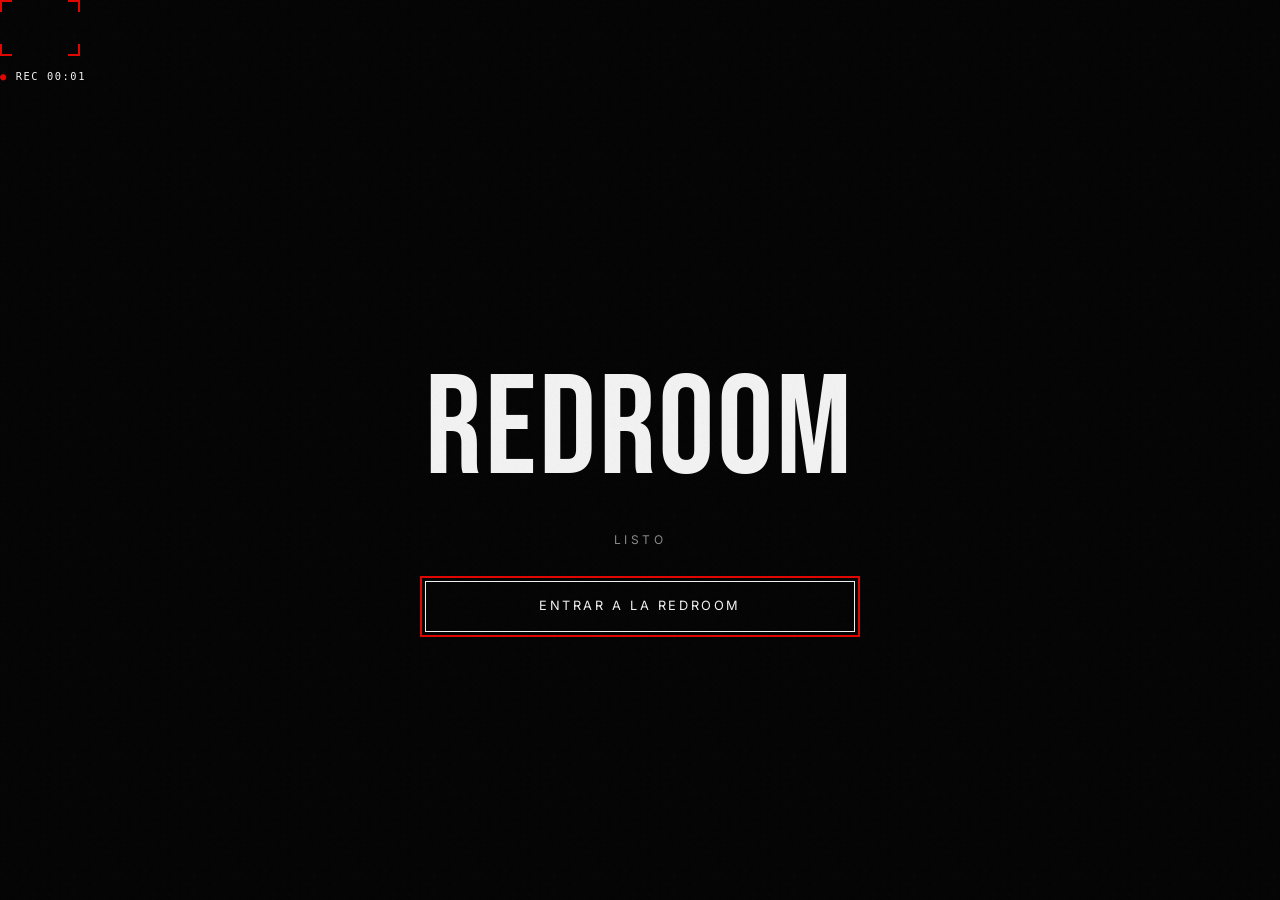
==== index.html @ 3c48f7ea "Add files via upload" ====
<!doctype html><html lang="es"><head><meta charset="utf-8"><meta name="viewport" content="width=device-width,initial-scale=1"><title>REDROOM — Productora audiovisual | Talca · Maule · Valparaíso</title><meta name="description" content="Redroom es una productora audiovisual de cine, videoclips y video comercial en Talca, el Maule y Valparaíso. Entra a la sala."><meta property="og:title" content="REDROOM — Productora audiovisual | Talca · Maule · Valparaíso"><meta property="og:description" content="Redroom es una productora audiovisual de cine, videoclips y video comercial en Talca, el Maule y Valparaíso. Entra a la sala."><meta property="og:type" content="website"><link rel="icon" href="data:image/svg+xml,%3Csvg xmlns=%27http://www.w3.org/2000/svg%27 viewBox=%270 0 10 10%27%3E%3Ccircle cx=%275%27 cy=%275%27 r=%274%27 fill=%27%23e10600%27/%3E%3C/svg%3E"><link rel="preconnect" href="https://fonts.googleapis.com"><link href="https://fonts.googleapis.com/css2?family=Bebas+Neue&family=Inter:wght@400;600&display=swap" rel="stylesheet"><link rel="stylesheet" href="css/style.css"></head><body data-page="index"><main class="hero"><div class="bar"></div><h1>REDROOM</h1><p class="tag" id="load">CARGANDO EXPERIENCIA</p><button class="btn" id="enter" hidden>ENTRAR A LA REDROOM</button></main><noscript><a href="discover.html">ENTRAR A LA REDROOM</a></noscript><script src="js/main.js"></script></body></html>
---- css/style.css ----
:root{--bg:#050505;--g1:#141414;--g2:#2a2a2a;--g3:#8a8a8a;--fg:#f2f2f2;--red:#e10600}
*{box-sizing:border-box;margin:0}html{scroll-behavior:smooth}
body{background:var(--bg);color:var(--fg);font:400 16px/1.6 'Inter',system-ui,sans-serif;overflow-x:hidden}
body:after{content:"";position:fixed;inset:0;pointer-events:none;opacity:.05;z-index:90;background-image:url("data:image/svg+xml,%3Csvg xmlns='http://www.w3.org/2000/svg' width='120' height='120'%3E%3Cfilter id='n'%3E%3CfeTurbulence baseFrequency='.9'/%3E%3C/filter%3E%3Crect width='120' height='120' filter='url(%23n)'/%3E%3C/svg%3E")}
a{color:inherit}h1,h2,h3{font-family:'Bebas Neue',Impact,sans-serif;font-weight:400;letter-spacing:.02em;line-height:.95}
h1{font-size:clamp(3rem,11vw,10rem)}h2{font-size:clamp(2rem,6vw,5rem)}
.wrap{padding:0 clamp(1rem,5vw,4rem)}main{min-height:100vh;padding:8rem 0 4rem}
.tag{font-size:.75rem;letter-spacing:.3em;color:var(--g3);text-transform:uppercase}
.red{color:var(--red)}hr.line{border:0;height:1px;background:var(--g2);margin:3rem 0;transform-origin:left}
:focus-visible{outline:2px solid var(--red);outline-offset:3px}
.btn{display:inline-block;border:1px solid var(--fg);background:none;color:var(--fg);padding:.9rem 1.6rem;font:inherit;letter-spacing:.2em;font-size:.8rem;text-transform:uppercase;cursor:pointer;text-decoration:none;transition:.3s}
.btn:hover,.btn.on{background:var(--red);border-color:var(--red)}
.top{position:fixed;top:0;left:0;right:0;display:flex;justify-content:space-between;align-items:center;padding:1.2rem clamp(1rem,5vw,4rem);z-index:60;mix-blend-mode:difference}
.top a,.top button{font-family:'Bebas Neue';font-size:1.6rem;letter-spacing:.1em;text-decoration:none;background:none;border:0;color:#fff;cursor:pointer}
.menu{position:fixed;inset:0;background:var(--bg);z-index:70;display:flex;flex-direction:column;justify-content:center;padding:0 clamp(1rem,8vw,6rem);clip-path:inset(0 0 100% 0);transition:clip-path .7s cubic-bezier(.7,0,.2,1);visibility:hidden}
.menu.open{clip-path:inset(0);visibility:visible}
.menu a{font-family:'Bebas Neue';font-size:clamp(1.8rem,5.5vh,4rem);text-decoration:none;line-height:1.15;color:var(--g3);transition:.3s}
.menu a:hover,.menu a:focus-visible{color:var(--fg);padding-left:1rem;border-left:4px solid var(--red)}
.menu .x{position:absolute;top:1.2rem;right:clamp(1rem,5vw,4rem);background:none;border:0;color:#fff;font:1.6rem 'Bebas Neue';cursor:pointer}
.rv{opacity:0;transform:translateY(40px);transition:opacity 1s,transform 1s}.rv.in{opacity:1;transform:none}
.grid{display:grid;grid-template-columns:repeat(auto-fill,minmax(min(100%,340px),1fr));gap:1.2rem;margin-top:2rem}
.card{position:relative;aspect-ratio:16/10;background:var(--g1);overflow:hidden;display:block;text-decoration:none;border:1px solid var(--g2)}
.card i{position:absolute;inset:0;background:linear-gradient(135deg,#1a1a1a,#0a0a0a);transition:transform 1.2s}
.card:hover i{transform:scale(1.06)}
.card div{position:absolute;inset:auto 0 0 0;padding:1.2rem;background:linear-gradient(transparent,#000c)}
.card b{display:block;font:1.8rem 'Bebas Neue'}.card small{color:var(--g3)}
.card:after{content:"";position:absolute;left:0;bottom:0;height:3px;width:0;background:var(--red);transition:width .5s}.card:hover:after{width:100%}
.demo{position:absolute;top:.8rem;left:.8rem;font-size:.65rem;letter-spacing:.2em;border:1px solid var(--g3);padding:.1rem .5rem;color:var(--g3)}
.chips{display:flex;flex-wrap:wrap;gap:.6rem;margin:1.5rem 0}
.hero{min-height:100vh;display:grid;place-content:center;text-align:center;gap:2rem;position:relative}
#enter{cursor:pointer}.hero .bar{width:1px;height:0;background:var(--red);margin:auto;transition:height 1.2s}
.hero.go .bar{height:100vh;position:fixed;left:50%;top:0}
.opt{display:grid;grid-template-columns:repeat(auto-fit,minmax(150px,1fr));gap:.8rem;margin:1.5rem 0}
form{display:grid;gap:1rem;max-width:620px;margin-top:2rem}label{font-size:.75rem;letter-spacing:.2em;color:var(--g3)}
input,textarea,select{width:100%;background:var(--g1);border:1px solid var(--g2);color:var(--fg);padding:.9rem;font:inherit}
pre.sum{background:var(--g1);border:1px solid var(--g2);padding:1rem;white-space:pre-wrap;font:.85rem monospace}
.map{position:relative;aspect-ratio:440/400;width:100%;max-width:640px;border:1px solid var(--g2)}.map svg{position:absolute;inset:0;width:100%;height:100%}
.dot{position:absolute;width:18px;height:18px;margin:-9px;border-radius:50%;background:var(--red);border:0;cursor:pointer;animation:p 2.4s infinite}
.dot span{position:absolute;left:24px;top:-2px;font-size:.7rem;letter-spacing:.15em;white-space:nowrap}
@keyframes p{50%{box-shadow:0 0 0 10px #e1060022}}
.two{display:grid;grid-template-columns:repeat(auto-fit,minmax(280px,1fr));gap:3rem;align-items:start}
.exp .top,.exp .rb-hint{display:none}.exp main{padding-top:2rem}
.rbtn{position:fixed;right:1.2rem;bottom:1.2rem;width:44px;height:44px;border-radius:50%;background:var(--red);border:0;z-index:65;cursor:pointer}
.stage{position:fixed;inset:0;background:#000;z-index:80;display:none;place-content:center;text-align:center}.stage.on{display:grid}
@media(max-width:700px){main{padding-top:6rem}}
@media(prefers-reduced-motion:reduce){*{transition:none!important;animation:none!important}.rv{opacity:1;transform:none}html{scroll-behavior:auto}}
.dot.on{background:#fff;box-shadow:0 0 0 6px var(--red)}.dot span{pointer-events:none}
.vf{position:fixed;left:0;top:0;width:80px;height:56px;z-index:95;pointer-events:none;transition:width .25s,height .25s,transform .08s linear}
.vf i{position:absolute;width:12px;height:12px;border:0 solid var(--red)}.vf i:nth-child(1){left:0;top:0;border-width:2px 0 0 2px}.vf i:nth-child(2){right:0;top:0;border-width:2px 2px 0 0}.vf i:nth-child(3){left:0;bottom:0;border-width:0 0 2px 2px}.vf i:nth-child(4){right:0;bottom:0;border-width:0 2px 2px 0}
.vf span{position:absolute;left:0;bottom:-1.6rem;font:.65rem monospace;letter-spacing:.15em;white-space:nowrap;color:var(--fg)}.vf em{color:var(--red);font-style:normal}.vf.lock{transition:all .25s}
.slate{max-width:560px;border:2px solid var(--fg);margin:1.5rem 0;background:var(--g1)}.slate .clap{height:44px;background:repeating-linear-gradient(115deg,var(--fg) 0 28px,var(--bg) 28px 56px);border-bottom:2px solid var(--fg);transform-origin:left bottom;animation:clap 1s .3s cubic-bezier(.3,1.6,.5,1) both}
.sg{display:grid;grid-template-columns:1fr 1fr}.sg div{padding:.8rem 1rem;border:1px solid var(--g2)}.sg small{display:block;font-size:.6rem;letter-spacing:.25em;color:var(--red)}.sg b{font:1.6rem 'Bebas Neue';letter-spacing:.05em}
@keyframes clap{from{transform:rotate(-24deg)}to{transform:none}}
@media(pointer:coarse){.vf{display:none}}
.net{display:block;width:100%;background:#050505;border:1px solid var(--g2);cursor:pointer;margin-top:1rem;touch-action:manipulation}#stats p{font:1rem 'Bebas Neue';letter-spacing:.1em;margin:0}#stats b{font-size:1.6rem;margin-right:.4rem}#nlist .btn{padding:.5rem .8rem;font-size:.65rem}
/* ---- Portadas de YouTube, reproductor y ficha ---- */
.card i img{position:absolute;inset:0;width:100%;height:100%;object-fit:cover;filter:grayscale(.55) brightness(.75);transition:filter .6s}
.card:hover i img,.card:focus-visible i img{filter:none}
.card .demo{z-index:2;background:#000a;color:var(--fg);border-color:var(--g2)}
.card div{z-index:2}.card b{font-size:1.5rem;line-height:1.05;display:-webkit-box;-webkit-line-clamp:2;-webkit-box-orient:vertical;overflow:hidden}
.card small{display:block;margin-top:.3rem;font-size:.7rem;letter-spacing:.15em;text-transform:uppercase}
.play{position:absolute;top:50%;left:50%;width:64px;height:64px;margin:-32px;border-radius:50%;background:var(--red);z-index:2;opacity:0;transform:scale(.7);transition:.4s}
.play:after{content:"";position:absolute;left:26px;top:20px;border:12px solid transparent;border-left:18px solid #fff;border-right:0}
.card:hover .play,.card:focus-visible .play{opacity:1;transform:none}
.player{position:fixed;inset:0;z-index:85;background:var(--bg);display:none;place-items:start center;padding:clamp(1rem,4vw,3rem);overflow-y:auto;overscroll-behavior:contain}.player.on{display:grid}
.pbox{width:min(1100px,100%);border-top:3px solid var(--red);padding-top:1rem}
.ptop{display:flex;justify-content:space-between;align-items:center;gap:1rem}
.ptop .x{background:none;border:0;color:#fff;font:1.6rem 'Bebas Neue';letter-spacing:.1em;cursor:pointer}.ptop .x:hover{color:var(--red)}
.pbox h2{font-size:clamp(1.6rem,4vw,3rem);margin:.4rem 0 1rem}
.pframe{position:relative;aspect-ratio:16/9;background:var(--g1);border:1px solid var(--g2)}.pframe iframe{position:absolute;inset:0;width:100%;height:100%;border:0}
.pact{display:flex;flex-wrap:wrap;gap:.6rem;margin-top:1rem}
.ptitle{font-size:clamp(2.4rem,7vw,6rem)}
.pnav{display:grid;grid-template-columns:1fr 1fr;gap:2rem}.pnav a{text-decoration:none}.pnav b{display:block;font:1.4rem 'Bebas Neue';line-height:1.1}.pnav a:hover b{color:var(--red)}
.stage .sbg{position:absolute;inset:0;width:100%;height:100%;object-fit:cover;opacity:.3;filter:grayscale(1)}.stage .sin{position:relative;padding:1rem}.stage h1{font-size:clamp(2.4rem,8vw,7rem)}
.ficha{display:grid;grid-template-columns:repeat(auto-fill,minmax(min(100%,260px),1fr));gap:0;margin:1rem 0 2rem;border-top:1px solid var(--g2)}
.ficha div{padding:.8rem 1rem .8rem 0;border-bottom:1px solid var(--g2)}.ficha dt{font-size:.6rem;letter-spacing:.25em;color:var(--red);text-transform:uppercase}.ficha dd{margin:0;font-size:.95rem}
.pbox .pdesc{margin-top:1.2rem;max-width:760px}.pbox .ficha{margin-bottom:1rem}
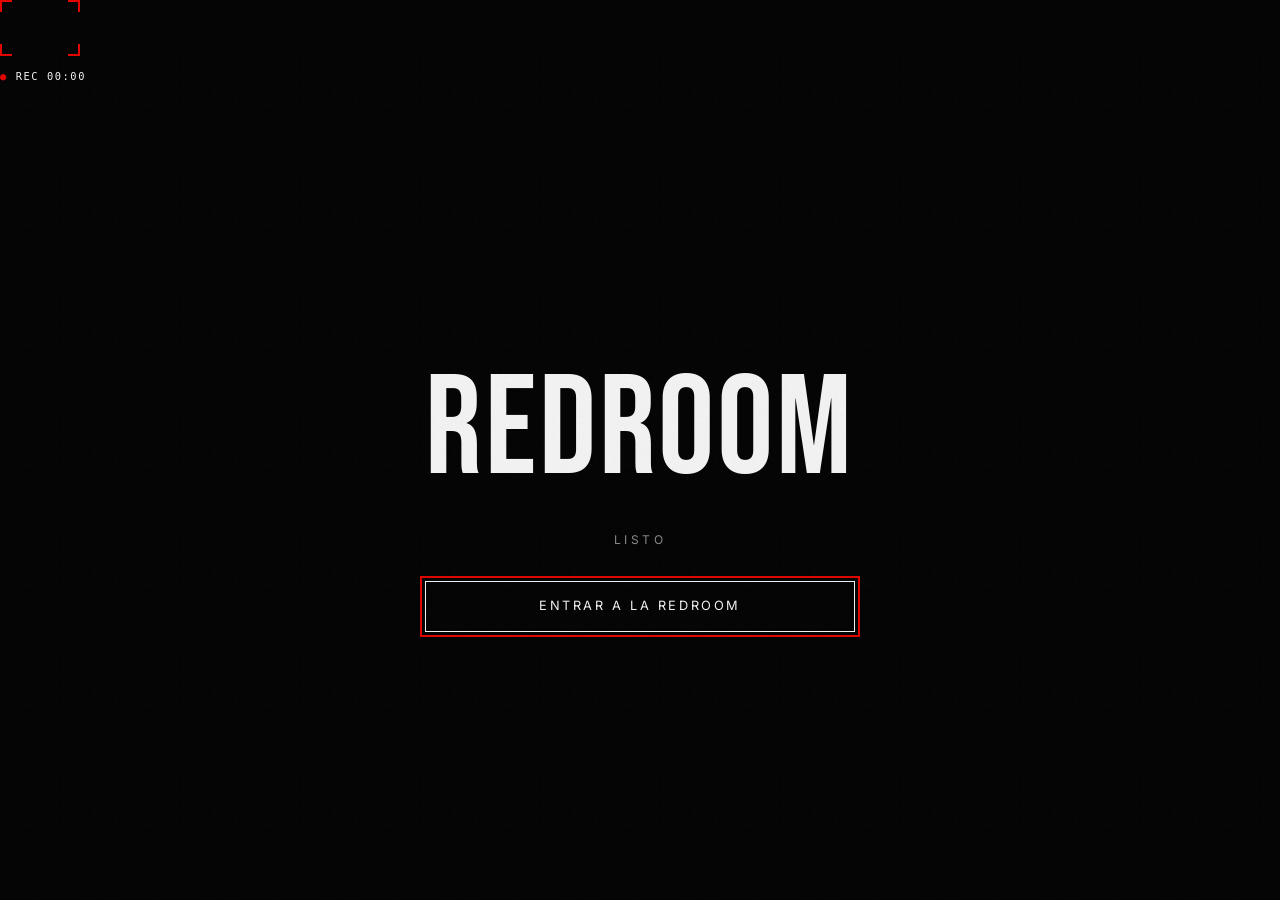
==== commit 5503377d: "Agrega panel de administración /admin y separa el contenido - Todo el contenido editable (textos, po" ====
--- a/index.html
+++ b/index.html
@@ -1 +1 @@
-<!doctype html><html lang="es"><head><meta charset="utf-8"><meta name="viewport" content="width=device-width,initial-scale=1"><title>REDROOM — Productora audiovisual | Talca · Maule · Valparaíso</title><meta name="description" content="Redroom es una productora audiovisual de cine, videoclips y video comercial en Talca, el Maule y Valparaíso. Entra a la sala."><meta property="og:title" content="REDROOM — Productora audiovisual | Talca · Maule · Valparaíso"><meta property="og:description" content="Redroom es una productora audiovisual de cine, videoclips y video comercial en Talca, el Maule y Valparaíso. Entra a la sala."><meta property="og:type" content="website"><link rel="icon" href="data:image/svg+xml,%3Csvg xmlns=%27http://www.w3.org/2000/svg%27 viewBox=%270 0 10 10%27%3E%3Ccircle cx=%275%27 cy=%275%27 r=%274%27 fill=%27%23e10600%27/%3E%3C/svg%3E"><link rel="preconnect" href="https://fonts.googleapis.com"><link href="https://fonts.googleapis.com/css2?family=Bebas+Neue&family=Inter:wght@400;600&display=swap" rel="stylesheet"><link rel="stylesheet" href="css/style.css"></head><body data-page="index"><main class="hero"><div class="bar"></div><h1>REDROOM</h1><p class="tag" id="load">CARGANDO EXPERIENCIA</p><button class="btn" id="enter" hidden>ENTRAR A LA REDROOM</button></main><noscript><a href="discover.html">ENTRAR A LA REDROOM</a></noscript><script src="js/main.js"></script></body></html>+<!doctype html><html lang="es"><head><meta charset="utf-8"><meta name="viewport" content="width=device-width,initial-scale=1"><title>REDROOM — Productora audiovisual | Talca · Maule · Valparaíso</title><meta name="description" content="Redroom es una productora audiovisual de cine, videoclips y video comercial en Talca, el Maule y Valparaíso. Entra a la sala."><meta property="og:title" content="REDROOM — Productora audiovisual | Talca · Maule · Valparaíso"><meta property="og:description" content="Redroom es una productora audiovisual de cine, videoclips y video comercial en Talca, el Maule y Valparaíso. Entra a la sala."><meta property="og:type" content="website"><link rel="icon" href="data:image/svg+xml,%3Csvg xmlns=%27http://www.w3.org/2000/svg%27 viewBox=%270 0 10 10%27%3E%3Ccircle cx=%275%27 cy=%275%27 r=%274%27 fill=%27%23e10600%27/%3E%3C/svg%3E"><link rel="preconnect" href="https://fonts.googleapis.com"><link href="https://fonts.googleapis.com/css2?family=Bebas+Neue&family=Inter:wght@400;600&display=swap" rel="stylesheet"><link rel="stylesheet" href="css/style.css"></head><body data-page="index"><main class="hero"><div class="bar"></div><h1>REDROOM</h1><p class="tag" id="load">CARGANDO EXPERIENCIA</p><button class="btn" id="enter" hidden>ENTRAR A LA REDROOM</button></main><noscript><a href="discover.html">ENTRAR A LA REDROOM</a></noscript><script src="data/contenido.js"></script><script src="js/main.js"></script></body></html>
--- a/css/style.css
+++ b/css/style.css
@@ -1,8 +1,8 @@
-:root{--bg:#050505;--g1:#141414;--g2:#2a2a2a;--g3:#8a8a8a;--fg:#f2f2f2;--red:#e10600}
+:root{--ft:var(--ft);--fb:'Inter';--bg:#050505;--g1:#141414;--g2:#2a2a2a;--g3:#8a8a8a;--fg:#f2f2f2;--red:#e10600}
 *{box-sizing:border-box;margin:0}html{scroll-behavior:smooth}
-body{background:var(--bg);color:var(--fg);font:400 16px/1.6 'Inter',system-ui,sans-serif;overflow-x:hidden}
+body{background:var(--bg);color:var(--fg);font:400 16px/1.6 var(--fb),system-ui,sans-serif;overflow-x:hidden}
 body:after{content:"";position:fixed;inset:0;pointer-events:none;opacity:.05;z-index:90;background-image:url("data:image/svg+xml,%3Csvg xmlns='http://www.w3.org/2000/svg' width='120' height='120'%3E%3Cfilter id='n'%3E%3CfeTurbulence baseFrequency='.9'/%3E%3C/filter%3E%3Crect width='120' height='120' filter='url(%23n)'/%3E%3C/svg%3E")}
-a{color:inherit}h1,h2,h3{font-family:'Bebas Neue',Impact,sans-serif;font-weight:400;letter-spacing:.02em;line-height:.95}
+a{color:inherit}h1,h2,h3{font-family:var(--ft),Impact,sans-serif;font-weight:400;letter-spacing:.02em;line-height:.95}
 h1{font-size:clamp(3rem,11vw,10rem)}h2{font-size:clamp(2rem,6vw,5rem)}
 .wrap{padding:0 clamp(1rem,5vw,4rem)}main{min-height:100vh;padding:8rem 0 4rem}
 .tag{font-size:.75rem;letter-spacing:.3em;color:var(--g3);text-transform:uppercase}
@@ -11,19 +11,19 @@
 .btn{display:inline-block;border:1px solid var(--fg);background:none;color:var(--fg);padding:.9rem 1.6rem;font:inherit;letter-spacing:.2em;font-size:.8rem;text-transform:uppercase;cursor:pointer;text-decoration:none;transition:.3s}
 .btn:hover,.btn.on{background:var(--red);border-color:var(--red)}
 .top{position:fixed;top:0;left:0;right:0;display:flex;justify-content:space-between;align-items:center;padding:1.2rem clamp(1rem,5vw,4rem);z-index:60;mix-blend-mode:difference}
-.top a,.top button{font-family:'Bebas Neue';font-size:1.6rem;letter-spacing:.1em;text-decoration:none;background:none;border:0;color:#fff;cursor:pointer}
+.top a,.top button{font-family:var(--ft);font-size:1.6rem;letter-spacing:.1em;text-decoration:none;background:none;border:0;color:#fff;cursor:pointer}
 .menu{position:fixed;inset:0;background:var(--bg);z-index:70;display:flex;flex-direction:column;justify-content:center;padding:0 clamp(1rem,8vw,6rem);clip-path:inset(0 0 100% 0);transition:clip-path .7s cubic-bezier(.7,0,.2,1);visibility:hidden}
 .menu.open{clip-path:inset(0);visibility:visible}
-.menu a{font-family:'Bebas Neue';font-size:clamp(1.8rem,5.5vh,4rem);text-decoration:none;line-height:1.15;color:var(--g3);transition:.3s}
+.menu a{font-family:var(--ft);font-size:clamp(1.8rem,5.5vh,4rem);text-decoration:none;line-height:1.15;color:var(--g3);transition:.3s}
 .menu a:hover,.menu a:focus-visible{color:var(--fg);padding-left:1rem;border-left:4px solid var(--red)}
-.menu .x{position:absolute;top:1.2rem;right:clamp(1rem,5vw,4rem);background:none;border:0;color:#fff;font:1.6rem 'Bebas Neue';cursor:pointer}
+.menu .x{position:absolute;top:1.2rem;right:clamp(1rem,5vw,4rem);background:none;border:0;color:#fff;font:1.6rem var(--ft);cursor:pointer}
 .rv{opacity:0;transform:translateY(40px);transition:opacity 1s,transform 1s}.rv.in{opacity:1;transform:none}
 .grid{display:grid;grid-template-columns:repeat(auto-fill,minmax(min(100%,340px),1fr));gap:1.2rem;margin-top:2rem}
 .card{position:relative;aspect-ratio:16/10;background:var(--g1);overflow:hidden;display:block;text-decoration:none;border:1px solid var(--g2)}
 .card i{position:absolute;inset:0;background:linear-gradient(135deg,#1a1a1a,#0a0a0a);transition:transform 1.2s}
 .card:hover i{transform:scale(1.06)}
 .card div{position:absolute;inset:auto 0 0 0;padding:1.2rem;background:linear-gradient(transparent,#000c)}
-.card b{display:block;font:1.8rem 'Bebas Neue'}.card small{color:var(--g3)}
+.card b{display:block;font:1.8rem var(--ft)}.card small{color:var(--g3)}
 .card:after{content:"";position:absolute;left:0;bottom:0;height:3px;width:0;background:var(--red);transition:width .5s}.card:hover:after{width:100%}
 .demo{position:absolute;top:.8rem;left:.8rem;font-size:.65rem;letter-spacing:.2em;border:1px solid var(--g3);padding:.1rem .5rem;color:var(--g3)}
 .chips{display:flex;flex-wrap:wrap;gap:.6rem;margin:1.5rem 0}
@@ -49,10 +49,10 @@
 .vf i{position:absolute;width:12px;height:12px;border:0 solid var(--red)}.vf i:nth-child(1){left:0;top:0;border-width:2px 0 0 2px}.vf i:nth-child(2){right:0;top:0;border-width:2px 2px 0 0}.vf i:nth-child(3){left:0;bottom:0;border-width:0 0 2px 2px}.vf i:nth-child(4){right:0;bottom:0;border-width:0 2px 2px 0}
 .vf span{position:absolute;left:0;bottom:-1.6rem;font:.65rem monospace;letter-spacing:.15em;white-space:nowrap;color:var(--fg)}.vf em{color:var(--red);font-style:normal}.vf.lock{transition:all .25s}
 .slate{max-width:560px;border:2px solid var(--fg);margin:1.5rem 0;background:var(--g1)}.slate .clap{height:44px;background:repeating-linear-gradient(115deg,var(--fg) 0 28px,var(--bg) 28px 56px);border-bottom:2px solid var(--fg);transform-origin:left bottom;animation:clap 1s .3s cubic-bezier(.3,1.6,.5,1) both}
-.sg{display:grid;grid-template-columns:1fr 1fr}.sg div{padding:.8rem 1rem;border:1px solid var(--g2)}.sg small{display:block;font-size:.6rem;letter-spacing:.25em;color:var(--red)}.sg b{font:1.6rem 'Bebas Neue';letter-spacing:.05em}
+.sg{display:grid;grid-template-columns:1fr 1fr}.sg div{padding:.8rem 1rem;border:1px solid var(--g2)}.sg small{display:block;font-size:.6rem;letter-spacing:.25em;color:var(--red)}.sg b{font:1.6rem var(--ft);letter-spacing:.05em}
 @keyframes clap{from{transform:rotate(-24deg)}to{transform:none}}
 @media(pointer:coarse){.vf{display:none}}
-.net{display:block;width:100%;background:#050505;border:1px solid var(--g2);cursor:pointer;margin-top:1rem;touch-action:manipulation}#stats p{font:1rem 'Bebas Neue';letter-spacing:.1em;margin:0}#stats b{font-size:1.6rem;margin-right:.4rem}#nlist .btn{padding:.5rem .8rem;font-size:.65rem}
+.net{display:block;width:100%;background:#050505;border:1px solid var(--g2);cursor:pointer;margin-top:1rem;touch-action:manipulation}#stats p{font:1rem var(--ft);letter-spacing:.1em;margin:0}#stats b{font-size:1.6rem;margin-right:.4rem}#nlist .btn{padding:.5rem .8rem;font-size:.65rem}
 /* ---- Portadas de YouTube, reproductor y ficha ---- */
 .card i img{position:absolute;inset:0;width:100%;height:100%;object-fit:cover;filter:grayscale(.55) brightness(.75);transition:filter .6s}
 .card:hover i img,.card:focus-visible i img{filter:none}
@@ -65,13 +65,17 @@
 .player{position:fixed;inset:0;z-index:85;background:var(--bg);display:none;place-items:start center;padding:clamp(1rem,4vw,3rem);overflow-y:auto;overscroll-behavior:contain}.player.on{display:grid}
 .pbox{width:min(1100px,100%);border-top:3px solid var(--red);padding-top:1rem}
 .ptop{display:flex;justify-content:space-between;align-items:center;gap:1rem}
-.ptop .x{background:none;border:0;color:#fff;font:1.6rem 'Bebas Neue';letter-spacing:.1em;cursor:pointer}.ptop .x:hover{color:var(--red)}
+.ptop .x{background:none;border:0;color:#fff;font:1.6rem var(--ft);letter-spacing:.1em;cursor:pointer}.ptop .x:hover{color:var(--red)}
 .pbox h2{font-size:clamp(1.6rem,4vw,3rem);margin:.4rem 0 1rem}
 .pframe{position:relative;aspect-ratio:16/9;background:var(--g1);border:1px solid var(--g2)}.pframe iframe{position:absolute;inset:0;width:100%;height:100%;border:0}
 .pact{display:flex;flex-wrap:wrap;gap:.6rem;margin-top:1rem}
 .ptitle{font-size:clamp(2.4rem,7vw,6rem)}
-.pnav{display:grid;grid-template-columns:1fr 1fr;gap:2rem}.pnav a{text-decoration:none}.pnav b{display:block;font:1.4rem 'Bebas Neue';line-height:1.1}.pnav a:hover b{color:var(--red)}
+.pnav{display:grid;grid-template-columns:1fr 1fr;gap:2rem}.pnav a{text-decoration:none}.pnav b{display:block;font:1.4rem var(--ft);line-height:1.1}.pnav a:hover b{color:var(--red)}
 .stage .sbg{position:absolute;inset:0;width:100%;height:100%;object-fit:cover;opacity:.3;filter:grayscale(1)}.stage .sin{position:relative;padding:1rem}.stage h1{font-size:clamp(2.4rem,8vw,7rem)}
 .ficha{display:grid;grid-template-columns:repeat(auto-fill,minmax(min(100%,260px),1fr));gap:0;margin:1rem 0 2rem;border-top:1px solid var(--g2)}
 .ficha div{padding:.8rem 1rem .8rem 0;border-bottom:1px solid var(--g2)}.ficha dt{font-size:.6rem;letter-spacing:.25em;color:var(--red);text-transform:uppercase}.ficha dd{margin:0;font-size:.95rem}
 .pbox .pdesc{margin-top:1.2rem;max-width:760px}.pbox .ficha{margin-bottom:1rem}
+
+/* ---- Panel: vista previa y opciones de diseño ---- */
+.sin-grano body:after{display:none}
+.pv-bar{position:fixed;left:0;right:0;bottom:0;z-index:99;background:var(--red);color:#fff;font:.7rem/1.2 monospace;letter-spacing:.15em;padding:.6rem 1rem;text-align:center}.pv-bar a{margin-left:1rem;color:#fff;font-weight:700}
